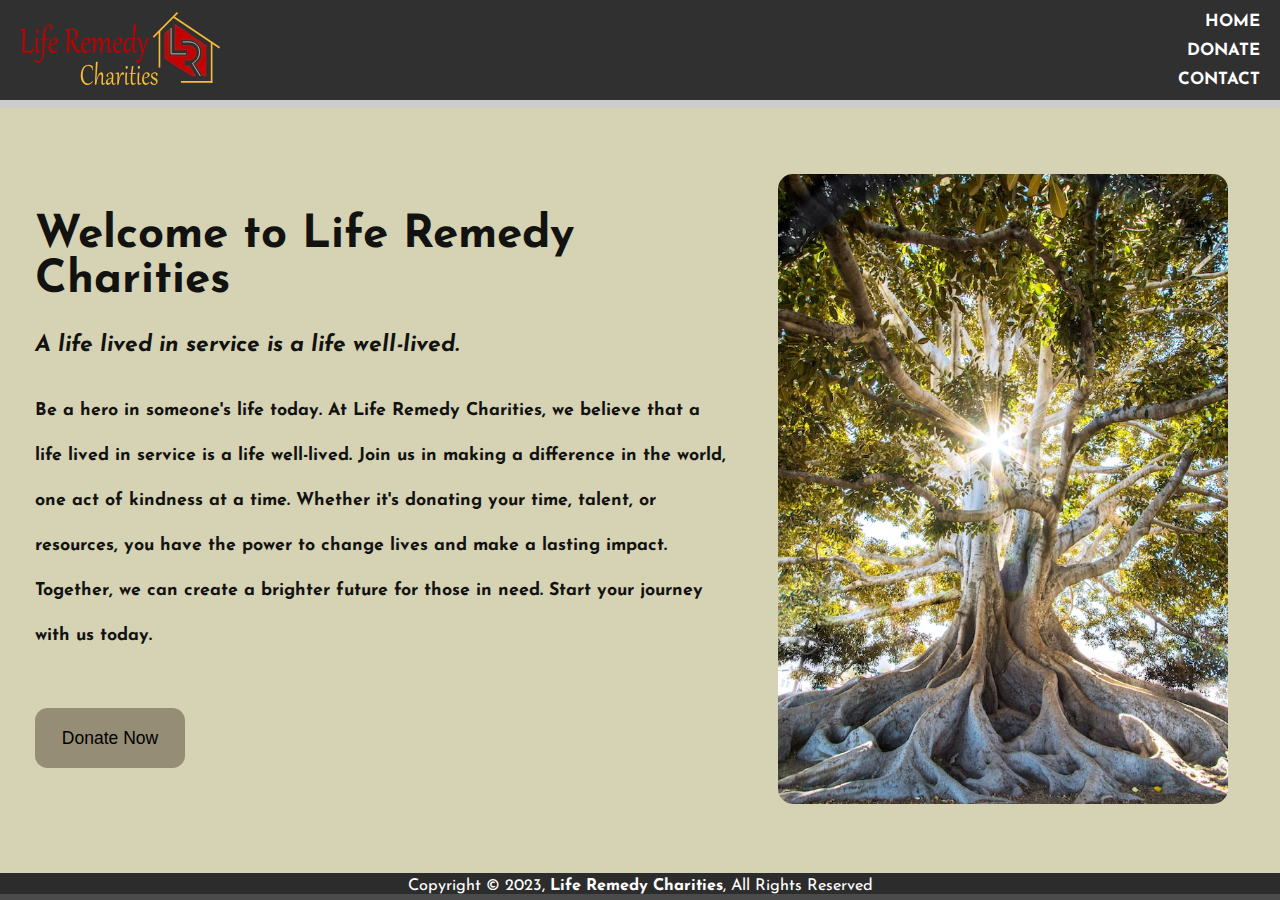
==== index.html @ 27ab9c68 "modified:   index.html" ====
<!DOCTYPE html>
<html lang="en">
  <head>
    <meta charset="UTF-8" />
    <meta http-equiv="X-UA-Compatible" content="IE=edge" />
    <meta name="viewport" content="width=device-width, initial-scale=1.0" />
    <!-- Google Fonts -->

    <link rel="preconnect" href="https://fonts.googleapis.com">
<link rel="preconnect" href="https://fonts.gstatic.com" crossorigin>
<link href="https://fonts.googleapis.com/css2?family=Josefin+Sans:ital,wght@0,100;0,200;1,400&family=Ysabeau:ital,wght@0,1;0,100;1,200;1,300&display=swap" rel="stylesheet">

    <link rel="stylesheet" href="style.css" />
    <title>Smooth Horizontal Scrolling</title>
  </head>
  <body >
    <header class="header">
      <div class="log">
        <img src="./images/LRC-LOG.svg" alt="Life Remedy Charities" />
      </div>
      <div class="navBar">
        <a href="#Home">Home</a><a href="#Donate">Donate</a
        ><a href="#Contact">Contact</a>
      </div>
    </header>
    <!-- <h2>Scroll Indicator Top</h2> -->
    <div class="progress-container sticky-container">
      <div class="progress-bar" id="myBar"></div>
    </div>
    <main>
      <section>
        <!-- <h1>Beep</h1> -->
        <aside class="section-text aside-1">
          <h2>Welcome to Life Remedy Charities</h2>
          <h3>
            A life lived in service is a life well-lived.
          </h3>
          <h4>
            Be a hero in someone's life today. At Life Remedy Charities, we believe that a life lived in service is a life well-lived. Join us in making a difference in the world, one act of kindness at a time. Whether it's donating your time, talent, or resources, you have the power to change lives and make a lasting impact. Together, we can create a brighter future for those in need. Start your journey with us today.

          </h4>
          <button class="btn" href="">Donate Now</button>
        </aside>
        <picture>
          <source srcset="../images//jeremy-bishop-1920x2880.jpg"
          media="(orientation: portrait)">
          <img src="../images/jeremy-bishop-640x960.jpg" alt="" />
        </picture>
      </section>
      <section class="aside-2">
        <!-- <h1>Beep</h1> -->
        <aside class="section-text ">
          <h2>Our Services / Projects</h2>
          <h3>
            Aid for Needy.
          </h3>
          <h3>
            Widows and orphans' stipend
          </h3>
          <h3>
            Rental Assistance for low earning families.
          </h3>
          <h3>
            Technical awareness and education for young girls
          </h3>
          <h3>
            Helping & facilitating poor to earn living so they can become independent.
          </h3>
          <h3>
            Participating in well water project for impoverished communities.
          </h3>
          <!-- <h4>
            Be a hero in someone's life today. At Life Remedy Charities, we believe that a life lived in service is a life well-lived. Join us in making a difference in the world, one act of kindness at a time. Whether it's donating your time, talent, or resources, you have the power to change lives and make a lasting impact. Together, we can create a brighter future for those in need. Start your journey with us today.

          </h4> -->
          <button class="btn" href="">Donate Now</button>
        </aside>
        <picture>
          <source srcset="./images/bg1.jpg"
          media="(orientation: portrait)">
          <img src="./images/bg1.jpg" alt="" />
        </picture>
      </section>
      <section>
        <!-- <h1>Beep</h1> -->
        <aside class="section-text">
          <h2>Spiritual Counseling</h2>
          <h3>
            Explore the Power of Mind, Body, and Spirit with Spiritual Treatment
          </h3>
          <h3>Achieve Inner Peace and Balance with Spiritual Treatment</h4>
          <h4>
            Spiritual healing is an ancient practice of connecting with the divine energy to promote healing, wholeness, and peace.
Life Remedy Charities, a non-profit organization, provides spiritual healing services to people in need of physical, emotional, and spiritual healing.

          </h4>
          <button class="btn" href="">Donate Now</button>
        </aside>
        <picture>
          <source srcset="../images//jeremy-bishop-1920x2880.jpg"
          media="(orientation: portrait)">
          <img src="../images/jeremy-bishop-640x960.jpg" alt="" />
        </picture>
      </section>
      <section>
        <!-- <h1>Boop</h1> -->
        <aside class="section-text">
          <h2>Clergy Service</h2>
        <h4>Support for personal struggles and grief</h4>
        <h4>Clergy services for individuals and families facing challenges</h4>
        <h4>
          Connecting individuals with their faith for a happier and fulfilling
          life
        </h4>
          <button class="btn" href="">Donate Now</button>
        </aside>
        <picture>
          <source srcset="../images/zahid-lilani-1920x1246.jpg"
          media="(orientation: portrait)">
          <img src="../images/zahid-lilani-640x415.jpg" alt="" />
        </picture>
      </section>
      <section>
        <!-- <h1>Boooom</h1> -->
        <aside class="section-text">
          <h2>Educating Poor</h2>
          <h4>
            Heal Your Whole Being with Spiritual Treatment at Life Remedy
            Charities
          </h4>
          <h4>
            Explore the Power of Mind, Body, and Spirit with Spiritual Treatment
          </h4>
          <h4>
            Discover the Benefits of Meditation and Prayer in Spiritual Treatment
          </h4>
          <button class="btn" href="">Donate Now</button>
        </aside>
        
        <picture>
          <source srcset="../images/nathan-dumlao-1920x1280.jpg"
          media="(orientation: portrait)">
          <img src="../images/nathan-dumlao-640x426.jpg" alt="" />
        </picture>
      </section>
      <section>
        <!-- <h1>The End</h1> -->
        <aside class="section-text">
          <h2>Clergy Service</h2>
        <h4>Support for personal struggles and grief</h4>
        <h4>Clergy services for individuals and families facing challenges</h4>
        <h4>
          Connecting individuals with their faith for a happier and fulfilling
          life
        </h4>
          <button class="btn" href="">Donate Now</button>
        </aside>
        <picture>
          <source srcset="../images/zahid-lilani-1920x1246.jpg"
          media="(orientation: portrait)">
          <img src="../images/zahid-lilani-640x415.jpg" alt="" />
        </picture>

      </section>
    </main>
    <!-- Copyright Section -->
          <footer class="copyright">
            <p>
              Copyright &copy; 2023, <strong>Life Remedy Charities</strong>, All
              Rights Reserved
            </p>
          </footer>
    <!-- <a
      href="https://alvarotrigo.com/blog/scroll-horizontally-with-mouse-wheel-vanilla-java/"
      target="_blank"
      class="read-article"
    >
      Read the article 👉 -->
    </a>
    <script src="script.js"></script>
  </body>
</html>
---- style.css ----
/* Reset  */
*,
*::before,
*::after {
  margin: 0;
  padding: 0;
  box-sizing: border-box;
}

/*********************************************** Utility Components  *************************************************/
:root {
  font-size: 62.5%;

  /***************** Custom Properties *****************/

  /* Colors */
  --color-primary: #121211;
  --color-primary-m-light: hsla(60, 2%, 35%, 0.55);
  --color-primary-m-dark: hsla(0, 0%, 17%, 0.85);

  --color-secondary: #c60000;
  --color-secondary-m-light: hsla(0, 64%, 53%, 0.55);
  --color-secondary-m-dark: hsla(0, 85%, 23%, 0.85);

  --color-tertiary: #f7bb38;
  --color-tertiary-m-light: hsla(41, 92%, 59%, 0.55);
  --color-tertiary-m-dark: hsla(41, 92%, 59%, 0.85);

  --color-quaternary: #968d76;
  --color-quaternary-m-light: hsla(43, 13%, 53%, 0.55);
  --color-quaternary-m-dark: hsla(43, 13%, 53%, 0.85);

  --color-quinary: #c9bd9f;
  --color-quinary-m-light: hsla(43, 28%, 71%, 0.55);
  --color-quinary-m-dark: hsla(43, 28%, 71%, 0.851);
  --bg-text-color: #ffffff;
  /* Transition Duration */
  --transition-duration: 0.3s;

  /* Section Title Font Size */
  --font-size-title: calc(2rem + 2vw);

  /* Section Padding */
  --padding-section: 8vh 3vw;
}

html,
body {
  margin: 0;
  /* font-family: 'Titillium Web', sans-serif; */
  font-family: 'Josefin Sans', sans-serif;
  /* font-family: 'Ysabeau', sans-serif; */
  color: var(--color-primary);
  background-color: var(--color-primary-m-dark);
  /* Scroll Indicator */
  --scrollbar-height: 5px;
  --scrollbar-bg: var(--color-primary);
  --scrollbar-progress-color: var(--color-secondary);
  overflow-x: hidden;
}

body {
  position: relative;
}
/* The progress container (grey background) */
.progress-container {
  width: 100%;
  height: 8px;
  background: #ccc;
}

/* The progress bar (scroll indicator) */
.progress-bar {
  height: 8px;
  background: var(--color-quaternary);
  width: 0%;
}

header {
  display: flex;
  flex-direction: row;
  justify-content: space-between;
  align-items: center;
  /* align-content: end; */
  /* padding-top: 12px; */
  min-height: 10rem;
  /* background: url('./images/LRC-LOG.svg') no-repeat; */
  /* background-color: #333; */
}

.log {
  /* background: url('./images/LRC-LOG.svg') no-repeat; */
  /* margin-top: 10px; */
  /* align-items: center; */
  margin-left: 20px;
  width: 20rem;
  /* background-size: 15em; */
  /* background-position: center; */
}

.navBar {
  display: flex;
  flex-direction: column;
  /* margin-top: 12px; */
  margin-right: 20px;
  gap: 12px;
  align-items: flex-end;
  /* align-content: space-around; */
  justify-content: flex-start;
}

a:link,
a:visited,
a:hover,
a:active {
  text-decoration: none;
  color: var(--color-tertiary-m-dark);
}
.navBar a {
  font-family: 'Josefin Sans', sans-serif;
  font-weight: bold;
  /* font-size: 1rem; */
  font-size: calc(0.4rem + 1vw);
  text-transform: uppercase;
  color: white;
}

.navBar a:hover {
  border-bottom: 0.15em solid var(--color-tertiary-m-dark);
  color: var(--color-tertiary-m-dark);
}

main {
  /***************/
  overflow-x: hidden;
  display: flex;
  /***************/
  position: relative;
  background-color: #d6d3b4;
  -webkit-overflow-scrolling: touch;
}

/***************/
h2 {
  margin-bottom: 2rem;
  font-size: var(--font-size-title);
}
/***************/

h3 {
  font-size: calc(1rem + 1vw);
  font-style: italic;
}

h4 {
  margin-top: 2rem;
  font-size: calc(0.5rem + 1vw);
}

section {
  /***************/
  min-width: 110vw;
  /* width: 100vw; */
  min-height: 85vh;
  display: flex;
  justify-content: center;
  align-items: center;
  /* font-size: 4ch; */
  /***************/
  /****Scroll snap*****/
  scroll-snap-align: center;
  /****Scroll snap*****/
}
aside {
  /* padding-top: 1.5rem; */
  padding-left: 3.5rem;
  line-height: 4.5rem;
}

.aside-2 {
  background-image: url('./images/concrete.jpg');
  /* background-repeat: no-repeat; */
  object-fit: fill;
}

/* section h4 {
  margin-top: 1rem;
} */
picture img {
  margin: 0rem 18rem 0rem 5rem;
  height: 70vh;
  width: 50vh;
  border-radius: 1.5rem;
  object-fit: cover;
}

button {
  margin-top: 5rem;
  padding: 1.5rem 1rem;
  font-size: 1.75rem;
  height: 6rem;
  width: 15rem;
  border-radius: 1.25rem;
  background-color: var(--color-quaternary);
  border: none;
  cursor: pointer;
}

button:hover {
  border: var(--color-tertiary-m-dark) solid 1px;
  background-color: var(--color-tertiary);
}

/***************/
section:nth-child(even) {
  /* background-image: url('./images/Asphalt_New.jpg'); */
  /* background-repeat: no-repeat; */
  object-fit: fill;
  /* background-size: contain; */

  /* background-color: teal; */
  /* color: white; */
}
/***************/

.copyright {
  background-color: var(--color-primary-m-dark);
  display: flex;
  justify-content: center;
  color: var(--bg-text-color);
  padding-top: 0.5rem;
  font-size: calc(0.35rem + 1vw);
}
/***************/
/*
.read-article {
  position: absolute;
  top: 10px;
  left: 10px;
  z-index: 999;
  color: #000;
  background: white;
  padding: 10px 20px;
  border-radius: 10px;
  font-family: arial;
  text-decoration: none;
  box-shadow: rgb(50 50 93 / 25%) 0 0 100px -20px,
  rgb(0 0 0 / 30%) 0 0 60px -15px;
}
.read-article:hover {
  background: #d5d5d5;
  box-shadow: rgb(50 50 93 / 25%) 0 0 100px -20px, rgb(0 0 0 / 30%) 0 0 60px 0px;
}
iframe[sandbox] .read-article {
  display: none;
}
*/
/***************/

@media only screen and (min-width: 320px) and (max-width: 480px),
  (orientation: portrait) {
  main {
    overflow-x: auto;
    scroll-snap-type: x mandatory;
    scroll-padding: 0 10px 0 0px;
  }
  section {
    position: relative;
    scroll-snap-align: end;
    scroll-snap-stop: always;
    /* scroll-margin: 10px; */
  }
}
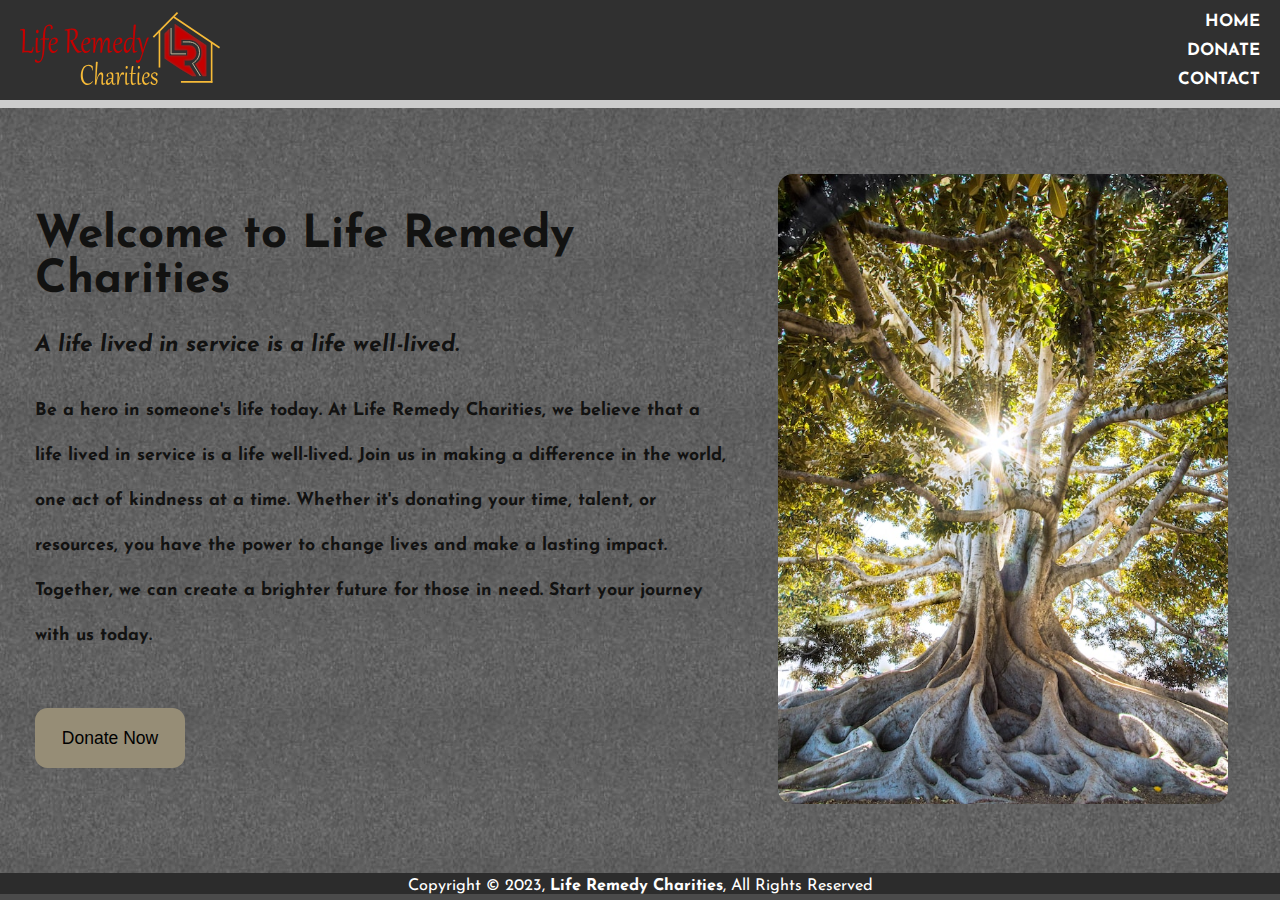
==== commit faa50ffb: "modified:   index.html modified:   style.css" ====
--- a/index.html
+++ b/index.html
@@ -28,9 +28,9 @@
       <div class="progress-bar" id="myBar"></div>
     </div>
     <main>
-      <section>
+      <section class="aside-1">
         <!-- <h1>Beep</h1> -->
-        <aside class="section-text aside-1">
+        <aside class="section-text ">
           <h2>Welcome to Life Remedy Charities</h2>
           <h3>
             A life lived in service is a life well-lived.
@@ -81,7 +81,7 @@
           <img src="./images/bg1.jpg" alt="" />
         </picture>
       </section>
-      <section>
+      <section class="aside-3">
         <!-- <h1>Beep</h1> -->
         <aside class="section-text">
           <h2>Spiritual Counseling</h2>
@@ -102,7 +102,7 @@
           <img src="../images/jeremy-bishop-640x960.jpg" alt="" />
         </picture>
       </section>
-      <section>
+      <section class="aside-4">
         <!-- <h1>Boop</h1> -->
         <aside class="section-text">
           <h2>Clergy Service</h2>
@@ -120,7 +120,7 @@
           <img src="../images/zahid-lilani-640x415.jpg" alt="" />
         </picture>
       </section>
-      <section>
+      <section class="aside-5">
         <!-- <h1>Boooom</h1> -->
         <aside class="section-text">
           <h2>Educating Poor</h2>
--- a/style.css
+++ b/style.css
@@ -176,16 +176,62 @@
   padding-left: 3.5rem;
   line-height: 4.5rem;
 }
+/* .aside-1::before {
+  content: url('./images/window.mosaic.jpg');
+  background-size: contain;
+
+  position: absolute;
+  top: 0px;
+  right: 0px;
+  bottom: 0px;
+  left: 0px;
+  background-color: rgba(0, 0, 0, 1);
+  opacity: 0.5;
+} */
+.aside-1 {
+  background-image: url('./images/Textur_1.jpg');
+  /* background-repeat: no-repeat; */
+  background-blend-mode: overlay;
+  object-fit: fill;
+}
 
 .aside-2 {
-  background-image: url('./images/concrete.jpg');
+  background-image: url('./images/Textur_1.jpg'),
+    url('./images/octagon-mosiac.png');
+  background-blend-mode: screen;
+  object-fit: fill;
+}
+
+.aside-3 {
+  background-image: url('./images/wood.jpg'), url('./images/mosaic.1.png');
+  background-blend-mode: screen;
+  object-fit: fill;
+}
+
+.aside-3::before {
+  content: '';
+  position: absolute;
+  top: 0px;
+  right: 0px;
+  bottom: 0px;
+  left: 0px;
+  /* background-color: rgba(0, 0, 0, 0.25); */
+  opacity: 0.5;
+}
+
+.aside-4 {
+  background-image: url('./images/Wood_OSB.jpg'), url('./images/mosaic.2.png');
+  background-blend-mode: overlay;
+
   /* background-repeat: no-repeat; */
   object-fit: fill;
 }
-
-/* section h4 {
-  margin-top: 1rem;
-} */
+.aside-5 {
+  background-image: url('./images/red.pat.jpg');
+  /* background-repeat: no-repeat; */
+  object-fit: fill;
+}
+
 picture img {
   margin: 0rem 18rem 0rem 5rem;
   height: 70vh;
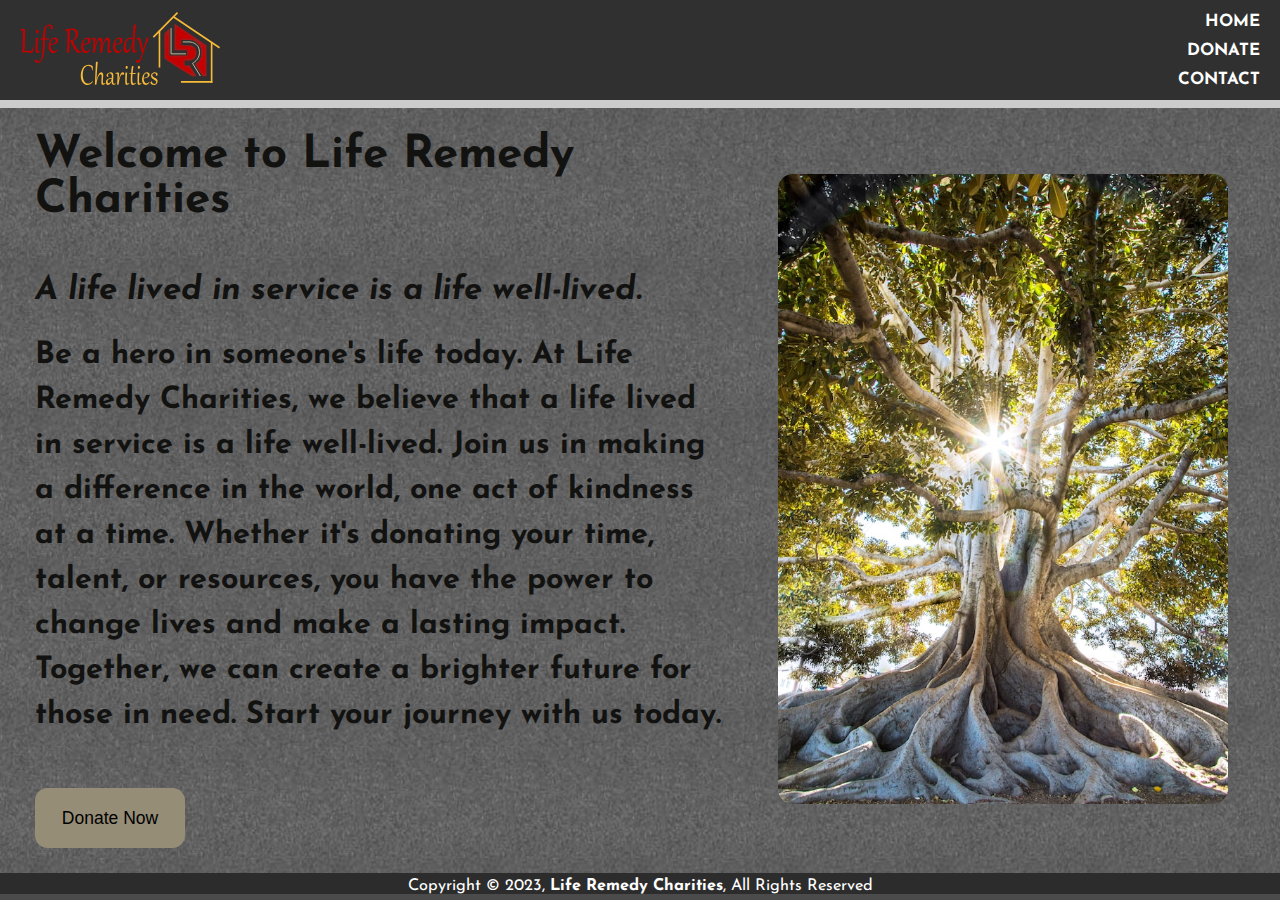
==== commit e38bd6a3: "modified:   index.html modified:   style.css" ====
--- a/index.html
+++ b/index.html
@@ -106,12 +106,12 @@
         <!-- <h1>Boop</h1> -->
         <aside class="section-text">
           <h2>Clergy Service</h2>
-        <h4>Support for personal struggles and grief</h4>
-        <h4>Clergy services for individuals and families facing challenges</h4>
-        <h4>
+        <h3>Support for personal struggles and grief</h3>
+        <h3>Clergy services for individuals and families facing challenges</h3>
+        <h3>
           Connecting individuals with their faith for a happier and fulfilling
           life
-        </h4>
+        </h3>
           <button class="btn" href="">Donate Now</button>
         </aside>
         <picture>
@@ -124,16 +124,16 @@
         <!-- <h1>Boooom</h1> -->
         <aside class="section-text">
           <h2>Educating Poor</h2>
-          <h4>
+          <h3>
             Heal Your Whole Being with Spiritual Treatment at Life Remedy
             Charities
-          </h4>
-          <h4>
+          </h3>
+          <h3>
             Explore the Power of Mind, Body, and Spirit with Spiritual Treatment
-          </h4>
-          <h4>
+          </h3>
+          <h3>
             Discover the Benefits of Meditation and Prayer in Spiritual Treatment
-          </h4>
+          </h3>
           <button class="btn" href="">Donate Now</button>
         </aside>
         
@@ -147,12 +147,12 @@
         <!-- <h1>The End</h1> -->
         <aside class="section-text">
           <h2>Clergy Service</h2>
-        <h4>Support for personal struggles and grief</h4>
-        <h4>Clergy services for individuals and families facing challenges</h4>
-        <h4>
+        <h3>Support for personal struggles and grief</h3>
+        <h3>Clergy services for individuals and families facing challenges</h3>
+        <h3>
           Connecting individuals with their faith for a happier and fulfilling
           life
-        </h4>
+        </h3>
           <button class="btn" href="">Donate Now</button>
         </aside>
         <picture>
--- a/style.css
+++ b/style.css
@@ -142,19 +142,20 @@
 
 /***************/
 h2 {
+  margin-bottom: 4.5rem;
+  font-size: var(--font-size-title);
+}
+/***************/
+
+h3 {
+  font-size: calc(1rem + 1.8vw);
+  font-style: italic;
   margin-bottom: 2rem;
-  font-size: var(--font-size-title);
-}
-/***************/
-
-h3 {
-  font-size: calc(1rem + 1vw);
-  font-style: italic;
 }
 
 h4 {
   margin-top: 2rem;
-  font-size: calc(0.5rem + 1vw);
+  font-size: calc(0.5rem + 2vw);
 }
 
 section {
@@ -191,7 +192,7 @@
 .aside-1 {
   background-image: url('./images/Textur_1.jpg');
   /* background-repeat: no-repeat; */
-  background-blend-mode: overlay;
+  background-blend-mode: color-burn;
   object-fit: fill;
 }
 
@@ -316,4 +317,23 @@
     scroll-snap-stop: always;
     /* scroll-margin: 10px; */
   }
-}
+
+  section {
+    /***************/
+    min-width: 100vw;
+    /* width: 100vw; */
+    min-height: 85vh;
+    display: flex;
+    flex-direction: column;
+    justify-content: center;
+    align-items: center;
+    /* font-size: 4ch; */
+    /***************/
+    /****Scroll snap*****/
+    /* scroll-snap-align: center; */
+    /****Scroll snap*****/
+  }
+  aside {
+    line-height: 2.75rem;
+  }
+}
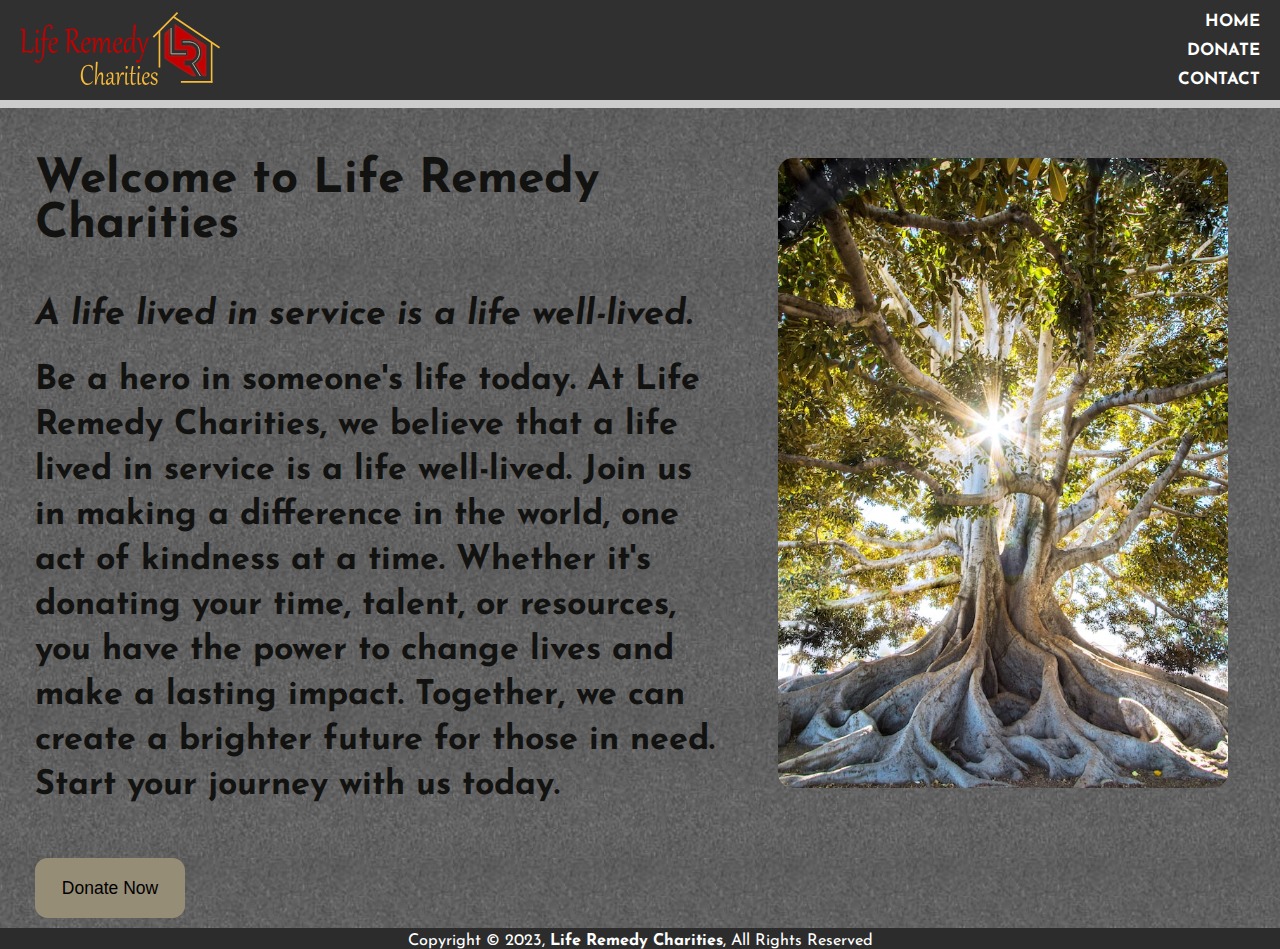
==== commit d2952bab: "modified:   index.html modified:   style.css" ====
--- a/index.html
+++ b/index.html
@@ -42,8 +42,8 @@
           <button class="btn" href="">Donate Now</button>
         </aside>
         <picture>
-          <source srcset="../images//jeremy-bishop-1920x2880.jpg"
-          media="(orientation: portrait)">
+          <!-- <source srcset="../images//jeremy-bishop-1920x2880.jpg"
+          media="(orientation: portrait)"> -->
           <img src="../images/jeremy-bishop-640x960.jpg" alt="" />
         </picture>
       </section>
--- a/style.css
+++ b/style.css
@@ -38,7 +38,7 @@
   --transition-duration: 0.3s;
 
   /* Section Title Font Size */
-  --font-size-title: calc(2rem + 2vw);
+  --font-size-title: calc(2.2rem + 2vw);
 
   /* Section Padding */
   --padding-section: 8vh 3vw;
@@ -148,14 +148,14 @@
 /***************/
 
 h3 {
-  font-size: calc(1rem + 1.8vw);
+  font-size: calc(1.25rem + 1.8vw);
   font-style: italic;
   margin-bottom: 2rem;
 }
 
 h4 {
   margin-top: 2rem;
-  font-size: calc(0.5rem + 2vw);
+  font-size: calc(0.85rem + 2vw);
 }
 
 section {
@@ -164,19 +164,21 @@
   /* width: 100vw; */
   min-height: 85vh;
   display: flex;
-  justify-content: center;
-  align-items: center;
+  /* justify-content: center;
+  align-items: center; */
   /* font-size: 4ch; */
   /***************/
   /****Scroll snap*****/
   scroll-snap-align: center;
   /****Scroll snap*****/
+  padding-top: 5rem;
 }
 aside {
   /* padding-top: 1.5rem; */
   padding-left: 3.5rem;
   line-height: 4.5rem;
 }
+
 /* .aside-1::before {
   content: url('./images/window.mosaic.jpg');
   background-size: contain;
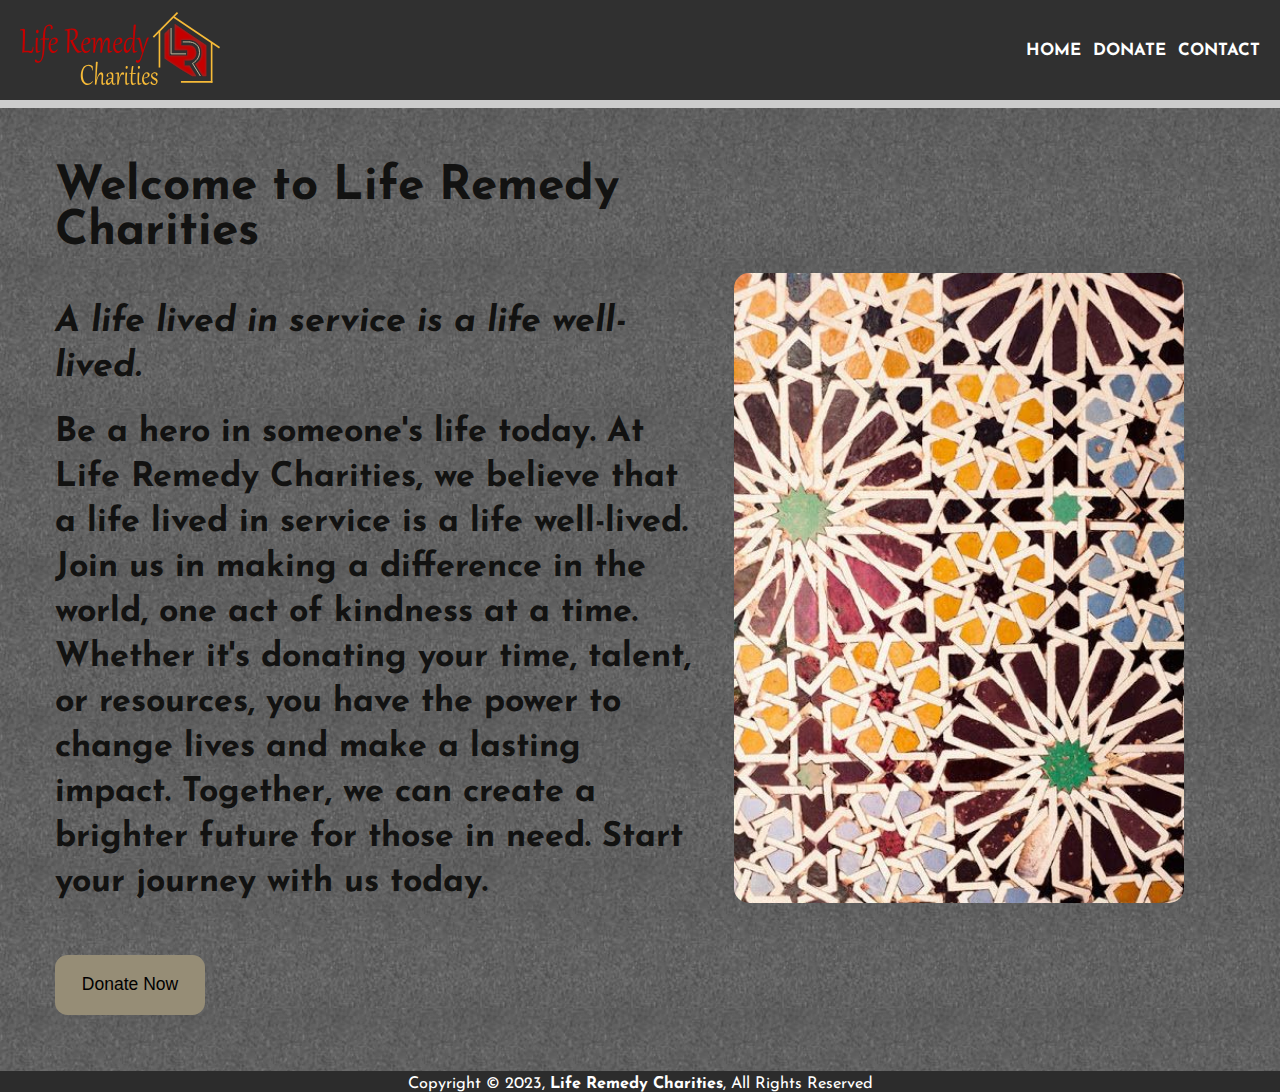
==== commit 2174b8ab: "modified:   index.html modified:   style.css" ====
--- a/index.html
+++ b/index.html
@@ -41,11 +41,11 @@
           </h4>
           <button class="btn" href="">Donate Now</button>
         </aside>
-        <picture>
-          <!-- <source srcset="../images//jeremy-bishop-1920x2880.jpg"
-          media="(orientation: portrait)"> -->
-          <img src="../images/jeremy-bishop-640x960.jpg" alt="" />
-        </picture>
+        <div class="pic-container">
+          <source srcset="./images/bg1.jpg"
+          media="(orientation: portrait)">
+          <img src="./images/bg1.jpg" alt="" />
+        </div>
       </section>
       <section class="aside-2">
         <!-- <h1>Beep</h1> -->
--- a/style.css
+++ b/style.css
@@ -100,7 +100,7 @@
 
 .navBar {
   display: flex;
-  flex-direction: column;
+  flex-direction: row;
   /* margin-top: 12px; */
   margin-right: 20px;
   gap: 12px;
@@ -160,18 +160,17 @@
 
 section {
   /***************/
-  min-width: 110vw;
-  /* width: 100vw; */
   min-height: 85vh;
-  display: flex;
-  /* justify-content: center;
-  align-items: center; */
+  min-width: 105vw;
+  display: flex;
+  justify-content: center;
+  align-items: center;
   /* font-size: 4ch; */
   /***************/
   /****Scroll snap*****/
-  scroll-snap-align: center;
+  scroll-snap-align: start;
   /****Scroll snap*****/
-  padding-top: 5rem;
+  padding-left: 2rem;
 }
 aside {
   /* padding-top: 1.5rem; */
@@ -179,18 +178,6 @@
   line-height: 4.5rem;
 }
 
-/* .aside-1::before {
-  content: url('./images/window.mosaic.jpg');
-  background-size: contain;
-
-  position: absolute;
-  top: 0px;
-  right: 0px;
-  bottom: 0px;
-  left: 0px;
-  background-color: rgba(0, 0, 0, 1);
-  opacity: 0.5;
-} */
 .aside-1 {
   background-image: url('./images/Textur_1.jpg');
   /* background-repeat: no-repeat; */
@@ -211,17 +198,6 @@
   object-fit: fill;
 }
 
-.aside-3::before {
-  content: '';
-  position: absolute;
-  top: 0px;
-  right: 0px;
-  bottom: 0px;
-  left: 0px;
-  /* background-color: rgba(0, 0, 0, 0.25); */
-  opacity: 0.5;
-}
-
 .aside-4 {
   background-image: url('./images/Wood_OSB.jpg'), url('./images/mosaic.2.png');
   background-blend-mode: overlay;
@@ -235,13 +211,25 @@
   object-fit: fill;
 }
 
-picture img {
+/* .pic-container {
+  display: flex;
+  justify-content: center;
+  align-items: center;
+} */
+.pic-container img {
+  margin: 0rem 16rem 0rem 4rem;
+  height: 70vh;
+  width: 50vh;
+  border-radius: 1.5rem;
+  object-fit: cover;
+}
+/* picture img {
   margin: 0rem 18rem 0rem 5rem;
   height: 70vh;
   width: 50vh;
   border-radius: 1.5rem;
   object-fit: cover;
-}
+} */
 
 button {
   margin-top: 5rem;
@@ -306,36 +294,76 @@
 */
 /***************/
 
-@media only screen and (min-width: 320px) and (max-width: 480px),
+@media only screen and (min-width: 280px) and (max-width: 414px),
   (orientation: portrait) {
   main {
     overflow-x: auto;
     scroll-snap-type: x mandatory;
     scroll-padding: 0 10px 0 0px;
   }
+  .progress-container {
+    display: none;
+  }
   section {
     position: relative;
     scroll-snap-align: end;
     scroll-snap-stop: always;
-    /* scroll-margin: 10px; */
-  }
-
-  section {
-    /***************/
+    min-height: 85vh;
     min-width: 100vw;
-    /* width: 100vw; */
-    min-height: 85vh;
     display: flex;
     flex-direction: column;
     justify-content: center;
     align-items: center;
-    /* font-size: 4ch; */
-    /***************/
-    /****Scroll snap*****/
-    /* scroll-snap-align: center; */
-    /****Scroll snap*****/
-  }
+    padding-left: 0.2rem;
+    padding-right: 0.2rem;
+  }
+
   aside {
     line-height: 2.75rem;
-  }
-}
+    padding-left: 0.5rem;
+    margin-bottom: 3rem;
+  }
+  h2 {
+    margin-bottom: 2.5rem;
+  }
+  h3 {
+    margin-bottom: 1rem;
+  }
+  h4 {
+    margin-top: 1rem;
+    padding: 0 1rem;
+  }
+  button {
+    margin-top: 1rem;
+    margin-left: 1rem;
+  }
+  picture {
+    /* min-width: 100vw; */
+    /* margin: 0rem 18rem 0rem 5rem; */
+    display: flex;
+    justify-content: center;
+    align-items: center;
+    /* height: 30vh;
+    width: 30vh;
+    margin-top: 3.5rem;  */
+    /* border-radius: 1.5rem; */
+    /* object-fit: cover; */
+  }
+  picture img {
+    margin: 0rem 18rem 0rem 5rem;
+    height: 70vh;
+    width: 50vh;
+    border-radius: 2.5rem;
+    object-fit: cover;
+  }
+  img {
+    /* margin: 0rem 18rem 0rem 5rem; */
+    /* display: flex;
+    justify-content: center;
+    align-items: center; */
+    /* height: 20vh;
+    width: 20vh; */
+    /* border-radius: 1.5rem; */
+    /* object-fit: cover; */
+  }
+}
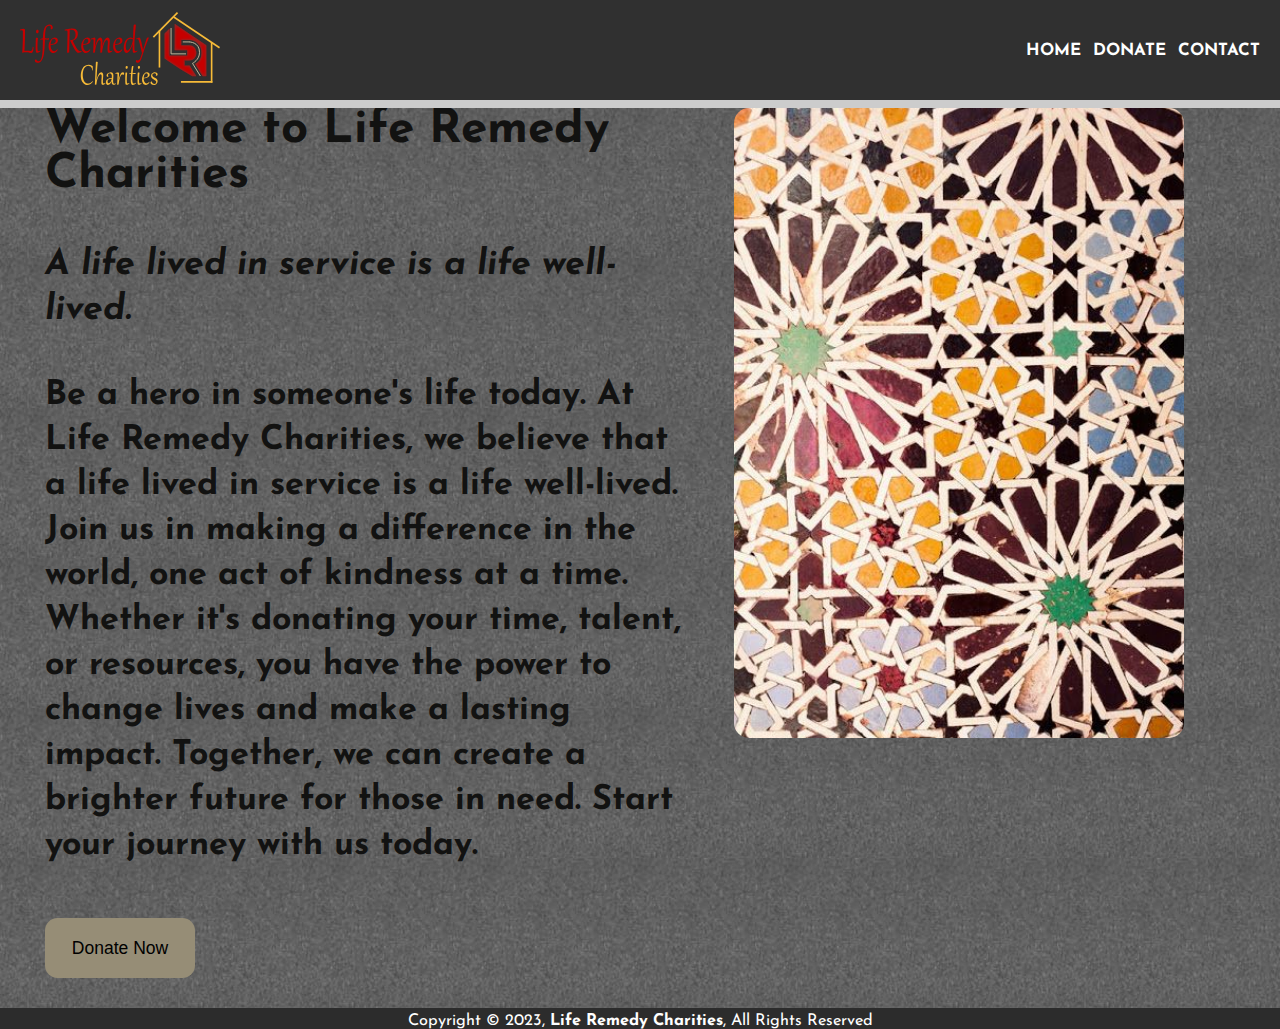
==== commit dd6abb10: "modified:   TS/ts-index.html modified:   TS/ts-style.css modified:   index.html modified:   style.cs" ====
--- a/index.html
+++ b/index.html
@@ -37,13 +37,12 @@
           </h3>
           <h4>
             Be a hero in someone's life today. At Life Remedy Charities, we believe that a life lived in service is a life well-lived. Join us in making a difference in the world, one act of kindness at a time. Whether it's donating your time, talent, or resources, you have the power to change lives and make a lasting impact. Together, we can create a brighter future for those in need. Start your journey with us today.
-
           </h4>
           <button class="btn" href="">Donate Now</button>
         </aside>
         <div class="pic-container">
-          <source srcset="./images/bg1.jpg"
-          media="(orientation: portrait)">
+          <!-- <source srcset="./images/bg1.jpg"
+          media="(orientation: portrait)"> -->
           <img src="./images/bg1.jpg" alt="" />
         </div>
       </section>
--- a/style.css
+++ b/style.css
@@ -138,6 +138,7 @@
   position: relative;
   background-color: #d6d3b4;
   -webkit-overflow-scrolling: touch;
+  max-height: 100vh;
 }
 
 /***************/
@@ -160,11 +161,12 @@
 
 section {
   /***************/
-  min-height: 85vh;
+  /* max-height: 100vh; */
+  min-height: 75vh;
   min-width: 105vw;
   display: flex;
   justify-content: center;
-  align-items: center;
+  /* align-items: center; */
   /* font-size: 4ch; */
   /***************/
   /****Scroll snap*****/
@@ -173,9 +175,12 @@
   padding-left: 2rem;
 }
 aside {
+  height: 100vh;
   /* padding-top: 1.5rem; */
-  padding-left: 3.5rem;
+  padding-left: 2.5rem;
   line-height: 4.5rem;
+  display: flex;
+  flex-direction: column;
 }
 
 .aside-1 {
@@ -247,18 +252,6 @@
   border: var(--color-tertiary-m-dark) solid 1px;
   background-color: var(--color-tertiary);
 }
-
-/***************/
-section:nth-child(even) {
-  /* background-image: url('./images/Asphalt_New.jpg'); */
-  /* background-repeat: no-repeat; */
-  object-fit: fill;
-  /* background-size: contain; */
-
-  /* background-color: teal; */
-  /* color: white; */
-}
-/***************/
 
 .copyright {
   background-color: var(--color-primary-m-dark);
@@ -294,8 +287,7 @@
 */
 /***************/
 
-@media only screen and (min-width: 280px) and (max-width: 414px),
-  (orientation: portrait) {
+@media only screen and (max-width: 280px) {
   main {
     overflow-x: auto;
     scroll-snap-type: x mandatory;
